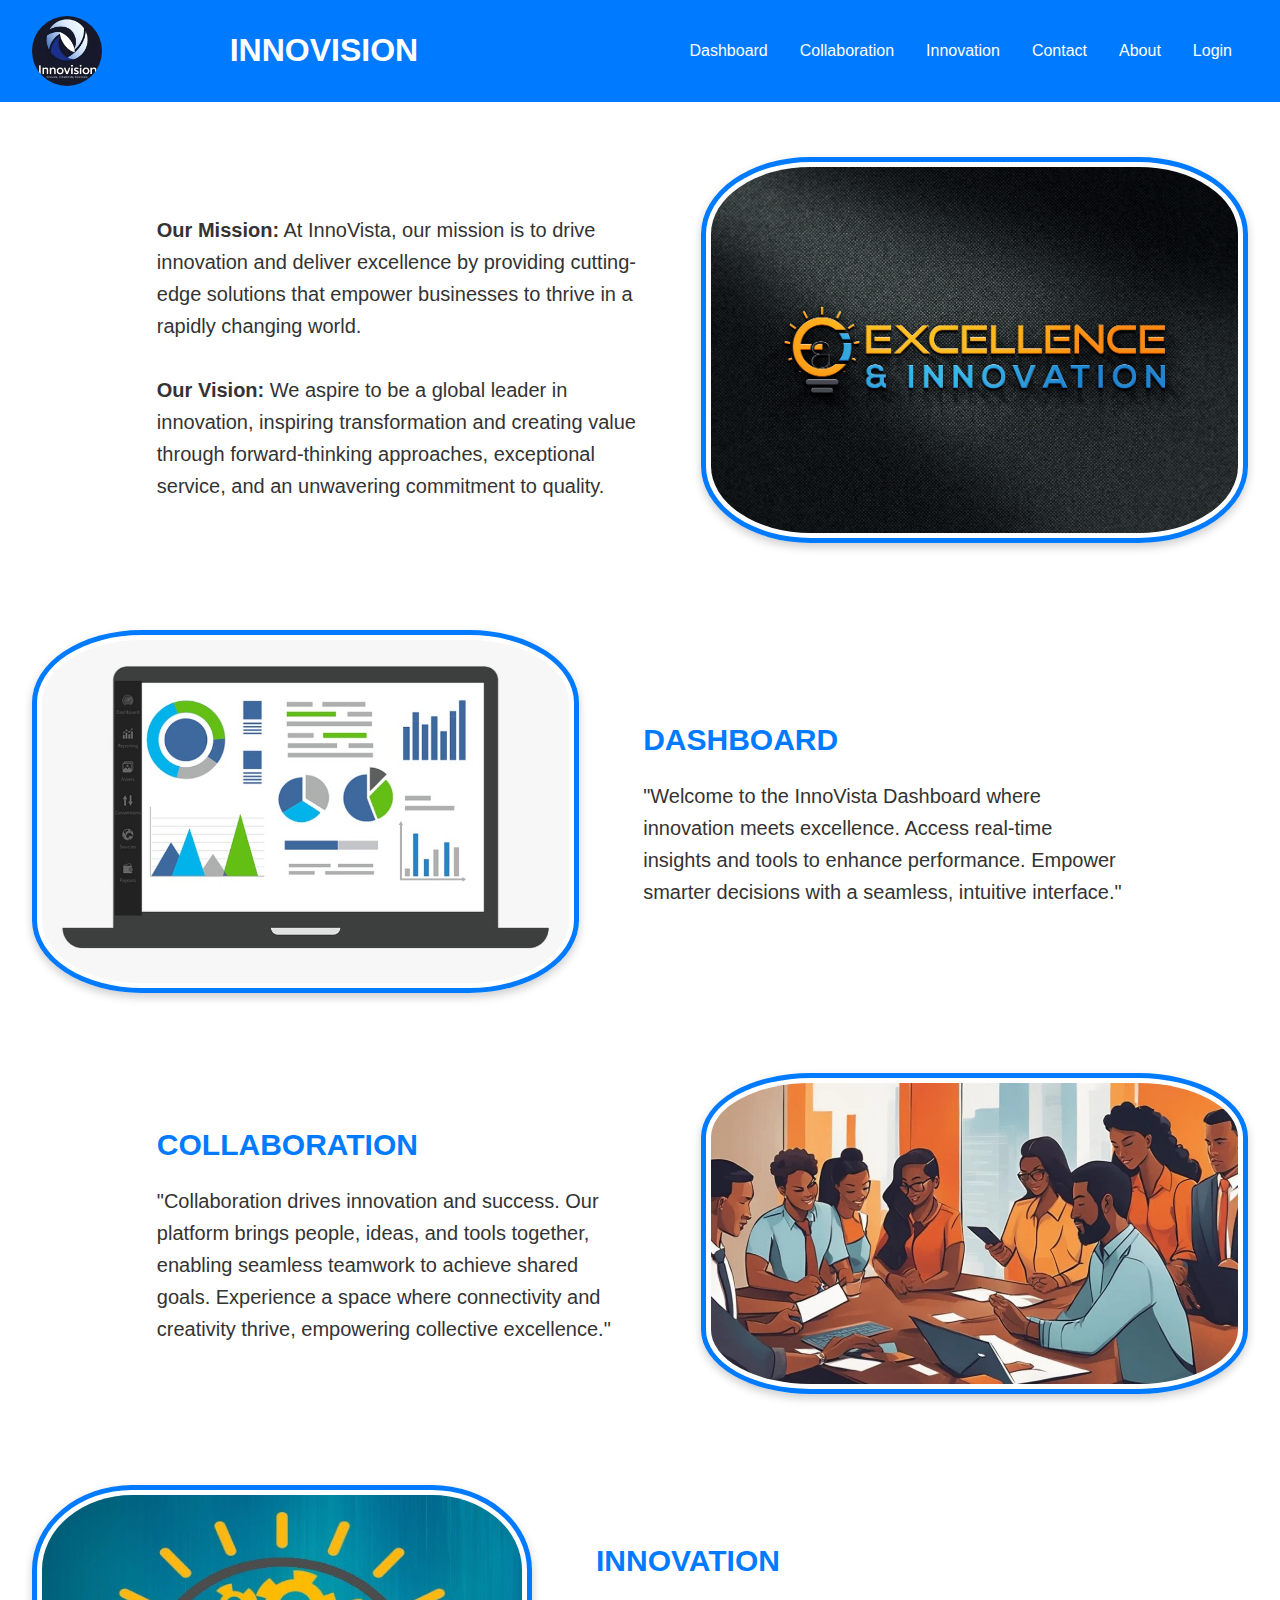
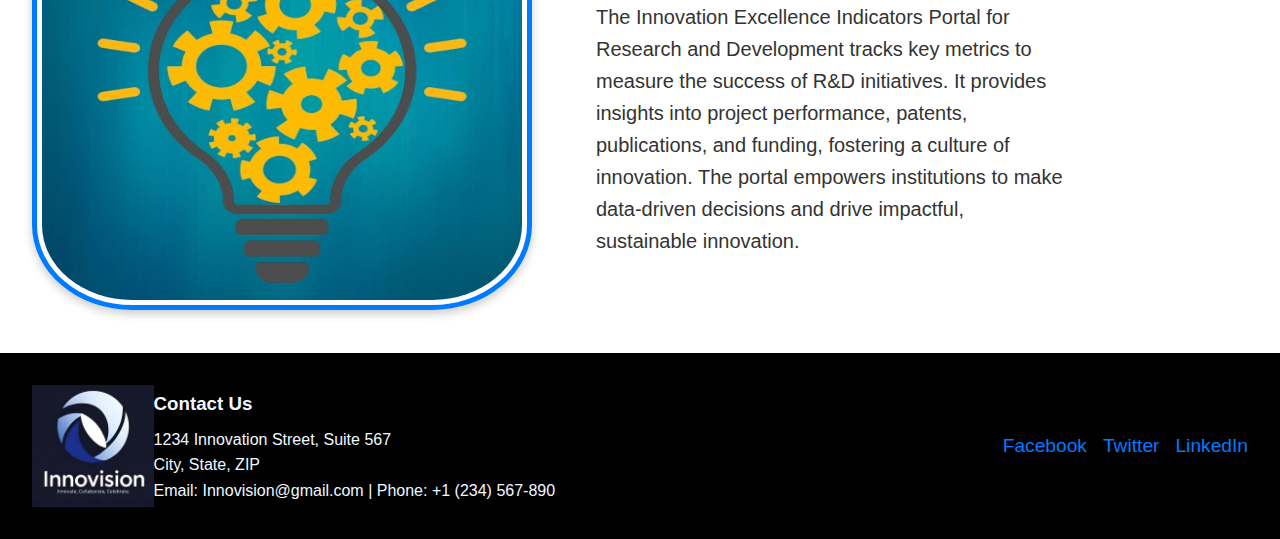
==== index.html @ 18f73cf0 "added dashboard" ====
<!DOCTYPE html>
<html lang="en">
<head>
    <meta charset="UTF-8">
    <meta name="viewport" content="width=device-width, initial-scale=1.0">
    <title>Innovation Excellence Indicators Portal</title>
    <link rel="stylesheet" href="index.css">
</head>
<body>
    <!-- Navbar -->
    <nav class="navbar">
        <img src="logo.jpg" alt="Company Logo">
        <h1>INNOVISION</h1><br>
        <ul>
            <li><a href="dashboard.html">Dashboard</a></li>
            <li><a href="#">Collaboration</a></li>
            <li><a href="#">Innovation</a></li>
            <li><a href="#">Contact</a></li>
            <li><a href="#">About</a></li>
            <li><a href="#">Login</a></li>
        </ul>
    </nav>

    <!-- Sections -->
    <section class="section">
        <img src="excellence and innovation.jpg" alt="Section Image">
        <div class="content">
            <h2></h2>
            <p><b>Our Mission:</b>
                At InnoVista, our mission is to drive innovation and deliver excellence by providing cutting-edge solutions that empower businesses to thrive in a rapidly changing world.
                <br>
                <br>

                <b>Our Vision:</b>
                We aspire to be a global leader in innovation, inspiring transformation and creating value through forward-thinking approaches, exceptional service, and an unwavering commitment to quality.</p>
        </div>
    </section>

    <section class="section">
        <img src="dashboard.jpg" alt="Section Image">
        <div class="content">
            <h2>DASHBOARD </h2>
            <p>"Welcome to the InnoVista Dashboard  where innovation meets excellence. Access real-time insights and tools to enhance performance. Empower smarter decisions with a seamless, intuitive interface."</p>
        </div>
    </section>

    <section class="section">
        <img src="collaboration.jpeg" alt="Section Image">
        <div class="content">
            <h2>COLLABORATION</h2>
            <p>"Collaboration drives innovation and success. Our platform brings people, ideas, and tools together, enabling seamless teamwork to achieve shared goals. Experience a space where connectivity and creativity thrive, empowering collective excellence."</p>
        </div>
    </section>
    <section class="section">
        <img src="innovation.jpg" alt="Section Image" id="sec_innovation">
        <div class="content">
            <h2>INNOVATION</h2>
            <p>The Innovation Excellence Indicators Portal for Research and Development tracks key metrics to measure the success of R&D initiatives. It provides insights into project performance, patents, publications, and funding, fostering a culture of innovation. The portal empowers institutions to make data-driven decisions and drive impactful, sustainable innovation.</p>
        </div>
    </section>

    <!-- Footer -->
    <footer class="footer">
        <img src="logo.jpg" id="logo" >
        <div class="address">
            <h3><b>Contact Us</b></h3>
            <p>1234 Innovation Street, Suite 567<br>City, State, ZIP</p>
            <p>Email: Innovision@gmail.com | Phone: +1 (234) 567-890</p>
        </div>
        <div class="social">
            <a href="#">Facebook</a>
            <a href="#">Twitter</a>
            <a href="#">LinkedIn</a>
        </div>
    </footer>
</body>
</html>
---- index.css ----
/* General Reset */
* {
    margin: 0;
    padding: 0;
    box-sizing: border-box;
}
#logo{
    height: 15%;
    width:10%;
}

body {
    font-family: Arial, sans-serif;
    line-height: 1.6;
    color: #333;
}

/* Navbar */
.navbar {
    display: flex;
    justify-content: space-between;
    align-items: center;
    padding: 1rem 2rem;
    background-color: #007bff;
    color: white;
}

.navbar img {
    height: 70px;
    border-radius: 50px;

}

.navbar ul {
    list-style: none;
    display: flex;
}

.navbar ul li {
    margin: 0 1rem;
}

.navbar ul li a {
    color: white;
    text-decoration: none;
    font-size: 1rem;
}

.navbar ul li a:hover {
    text-decoration: underline;
}
/* Section Styling */
.section {
    display: flex;
    align-items: center;
    padding: 2rem;
}

.section img {
    width: 45%;
    height:20%;
    border-radius: 20%;
    border: 5px solid #007bff; 
    padding: 5px; 
    box-shadow: 0 4px 10px rgba(0, 0, 0, 0.2); 

}
#sec_innovation{
    height: 425px;
    width: 500px;

}

.section .content {
    width: 50%;
    padding: 4rem;
    letter-spacing: normal;
    font-size: 20px;
    font-family:sans-serif;
}

.section:nth-child(even) {
    flex-direction: row-reverse;
}

.section h2 {
    color: #007bff;
    margin-bottom: 1rem;
}

/* Footer Styling */
.footer {
    background-color:black;
    padding: 2rem;
    display: flex;
    align-items: center;
    justify-content: space-between;
    color: aliceblue;
}

.footer img {
    height: 60px;
}

.footer .address {
    width: 70%;
}

.footer .address h3 {
    margin-bottom: 0.5rem;
}

.footer .social {
    display: flex;
    gap: 1rem;
}

.footer .social a {
    text-decoration: none;
    color: #007bff;
    font-size: 1.2rem;
}

@media (max-width: 768px) {
    .section {
        flex-direction: column;
    }

    .section img, .section .content {
        width: 100%;
    }

    .footer {
        flex-direction: column;
        text-align: center;
    }

    .footer .address {
        width: 100%;
        margin-bottom: 1rem;
    }
}
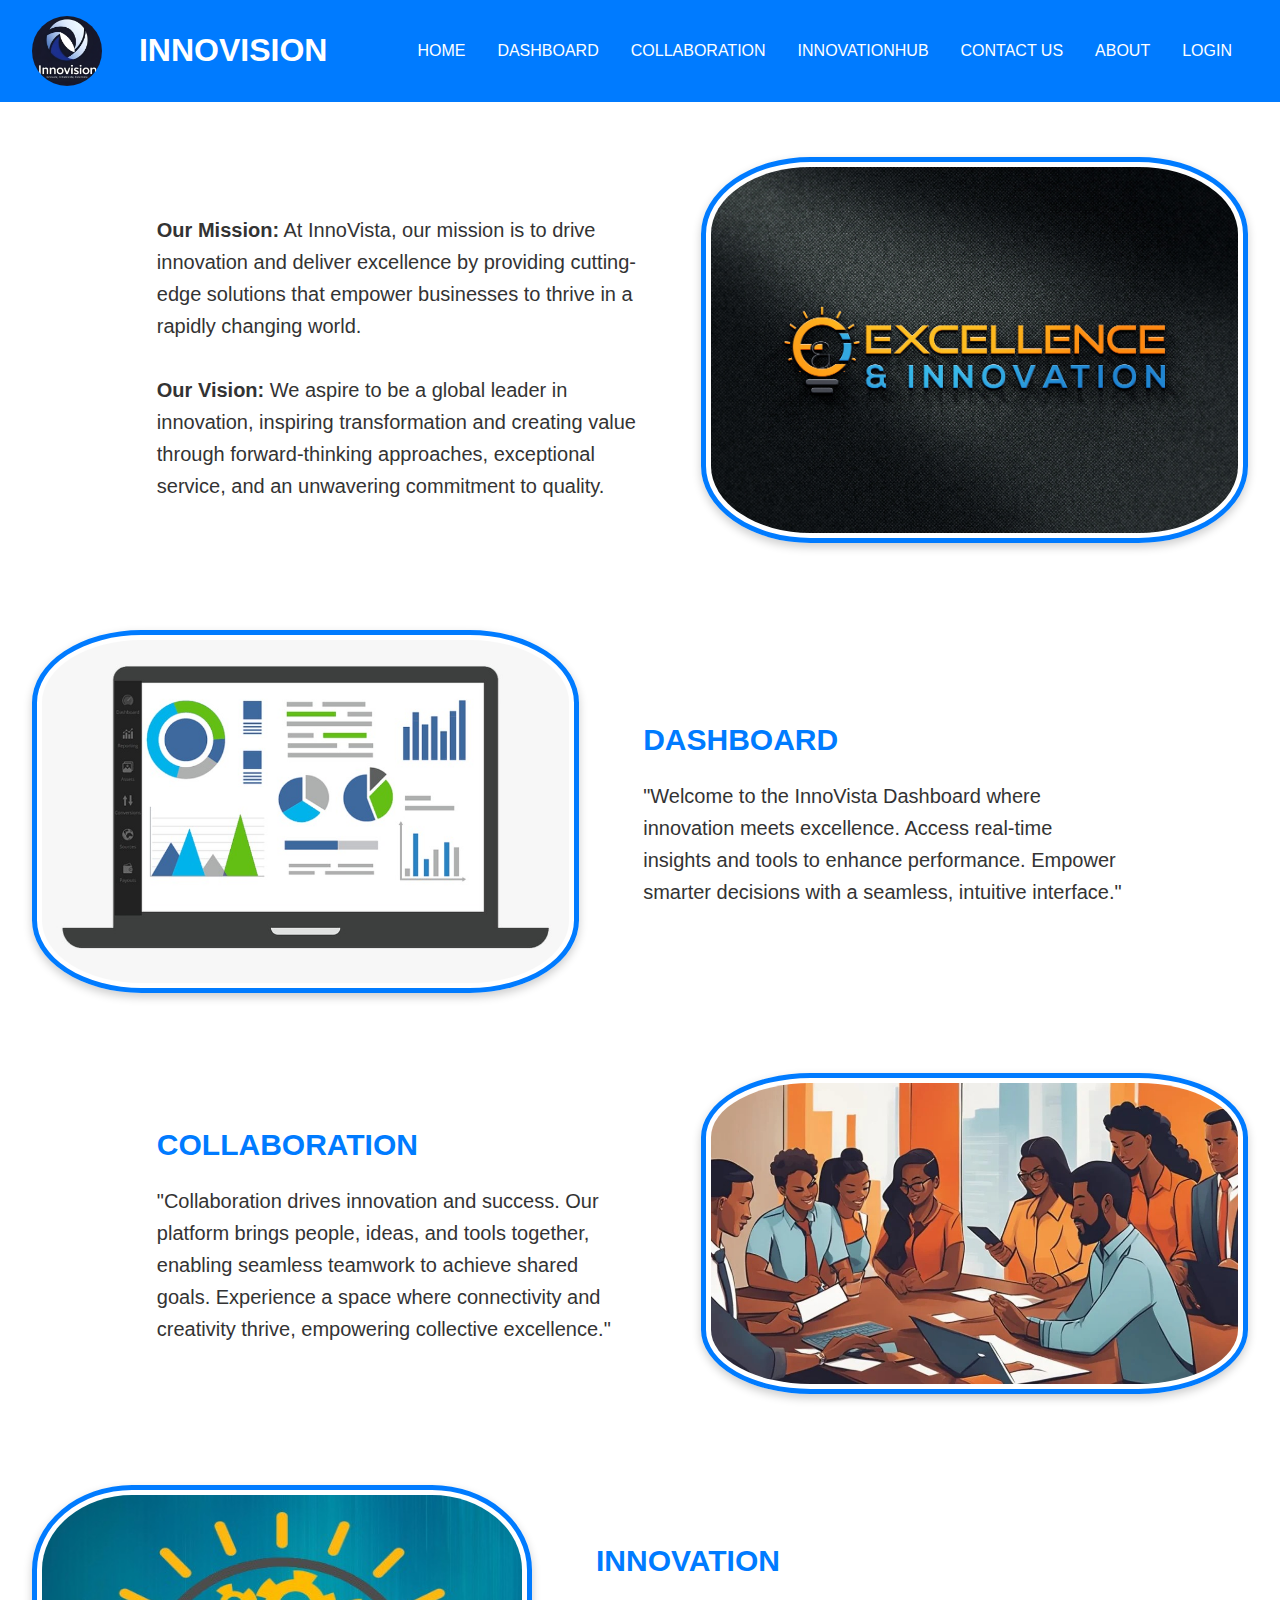
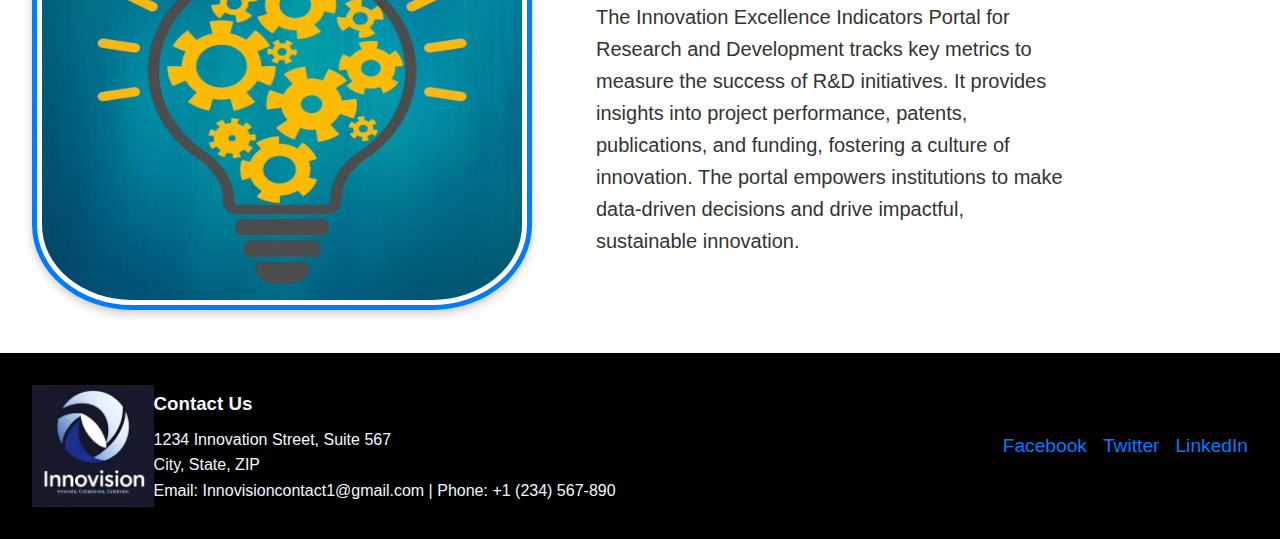
==== commit 3af93244: "commited new files" ====
--- a/index.html
+++ b/index.html
@@ -12,12 +12,13 @@
         <img src="logo.jpg" alt="Company Logo">
         <h1>INNOVISION</h1><br>
         <ul>
-            <li><a href="dashboard.html">Dashboard</a></li>
-            <li><a href="#">Collaboration</a></li>
-            <li><a href="#">Innovation</a></li>
-            <li><a href="#">Contact</a></li>
-            <li><a href="#">About</a></li>
-            <li><a href="#">Login</a></li>
+            <li><a href="">HOME</a></li>
+            <li><a href="dashboard.html">DASHBOARD</a></li>
+            <li><a href="collaboration.html">COLLABORATION</a></li>
+            <li><a href="#">INNOVATIONHUB</a></li>
+            <li><a href="contact.html">CONTACT US</a></li>
+            <li><a href="#">ABOUT</a></li>
+            <li><a href="#">LOGIN</a></li>
         </ul>
     </nav>
 
@@ -65,12 +66,12 @@
         <div class="address">
             <h3><b>Contact Us</b></h3>
             <p>1234 Innovation Street, Suite 567<br>City, State, ZIP</p>
-            <p>Email: Innovision@gmail.com | Phone: +1 (234) 567-890</p>
+            <p>Email: Innovisioncontact1@gmail.com | Phone: +1 (234) 567-890</p>
         </div>
         <div class="social">
-            <a href="#">Facebook</a>
-            <a href="#">Twitter</a>
-            <a href="#">LinkedIn</a>
+            <a href="https://www.facebook.com/login.php/">Facebook</a>
+            <a href="https://x.com/i/flow/login?input_flow_data=%7B%22requested_variant%22%3A%22eyJsYW5nIjoiZW4ifQ%3D%3D%22%7D">Twitter</a>
+            <a href="https://www.linkedin.com/">LinkedIn</a>
         </div>
     </footer>
 </body>
--- a/index.css
+++ b/index.css
@@ -24,6 +24,7 @@
     padding: 1rem 2rem;
     background-color: #007bff;
     color: white;
+    width: 100%;
 }
 
 .navbar img {
@@ -35,20 +36,25 @@
 .navbar ul {
     list-style: none;
     display: flex;
+    
 }
 
 .navbar ul li {
     margin: 0 1rem;
+    
 }
 
 .navbar ul li a {
     color: white;
     text-decoration: none;
     font-size: 1rem;
+    transition: all 0.3s ease;
 }
 
 .navbar ul li a:hover {
-    text-decoration: underline;
+    text-decoration:none;
+    color: #ffb600;
+    
 }
 /* Section Styling */
 .section {
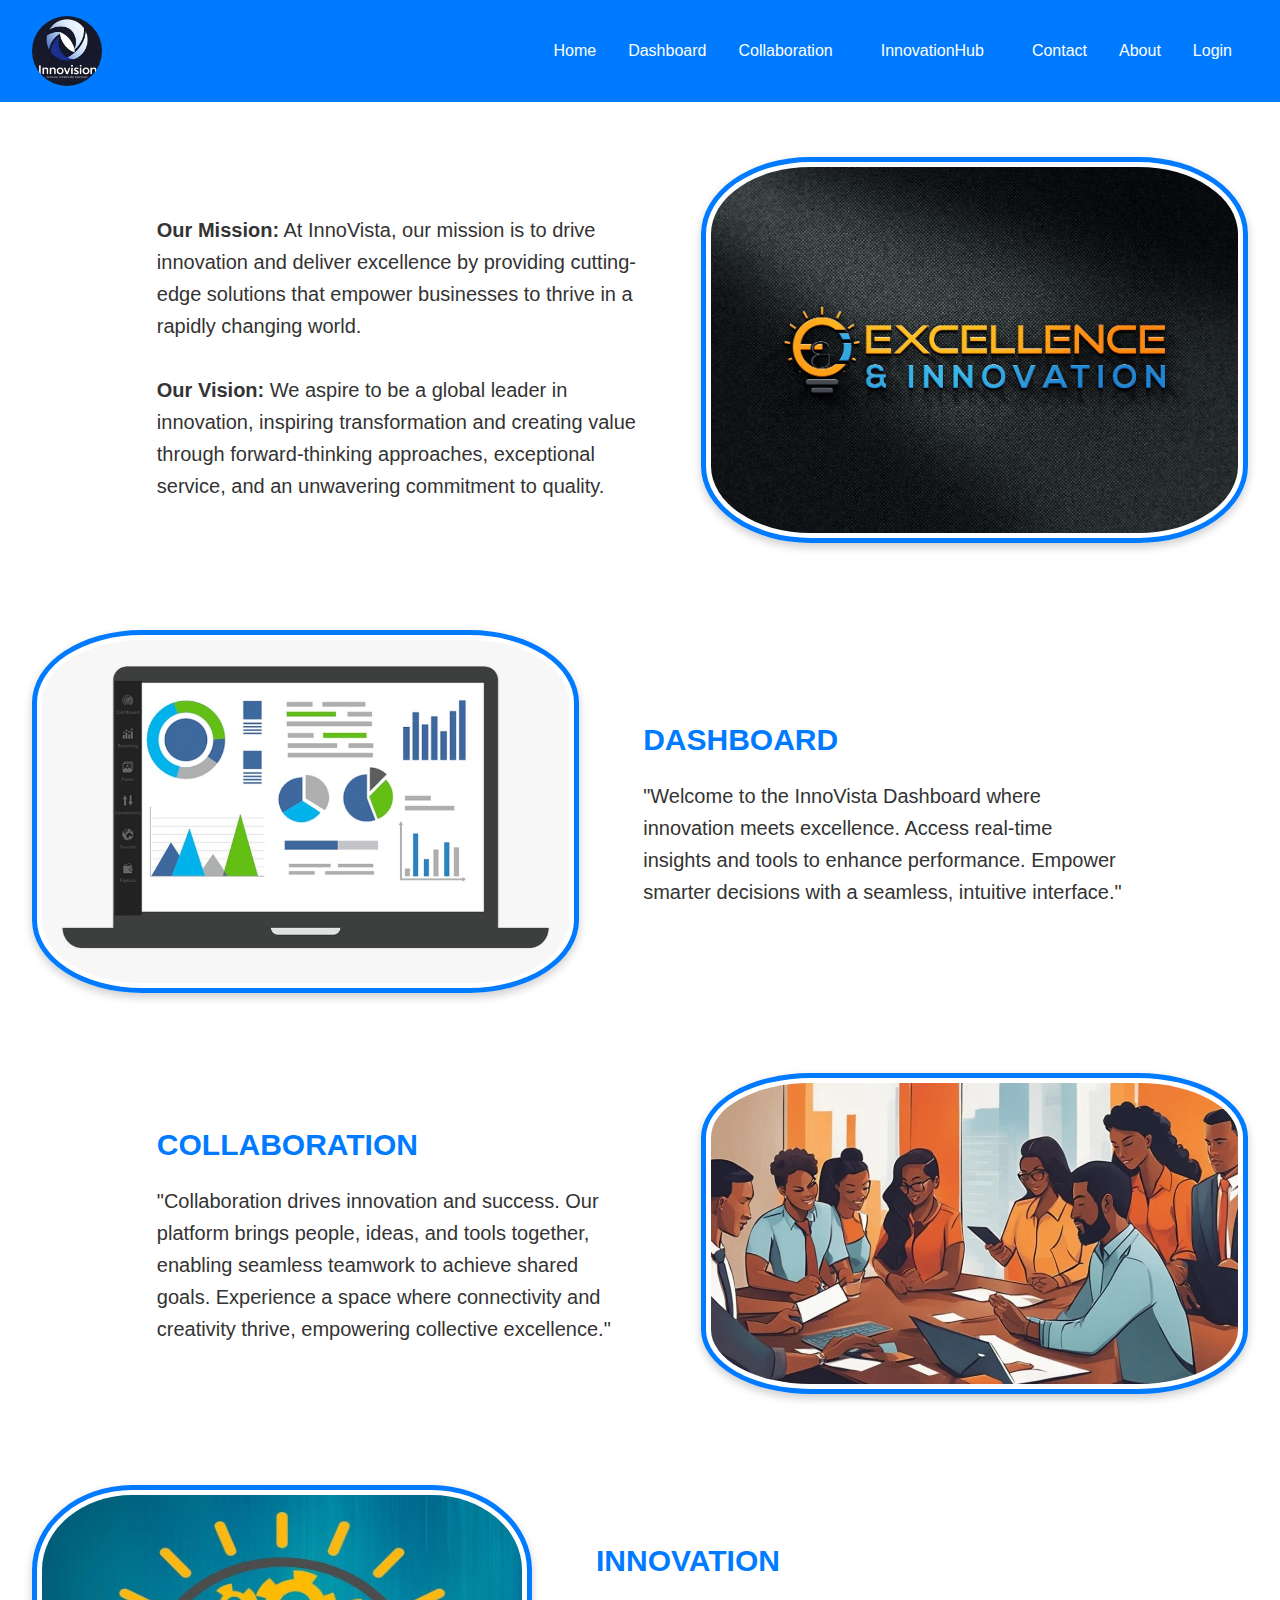
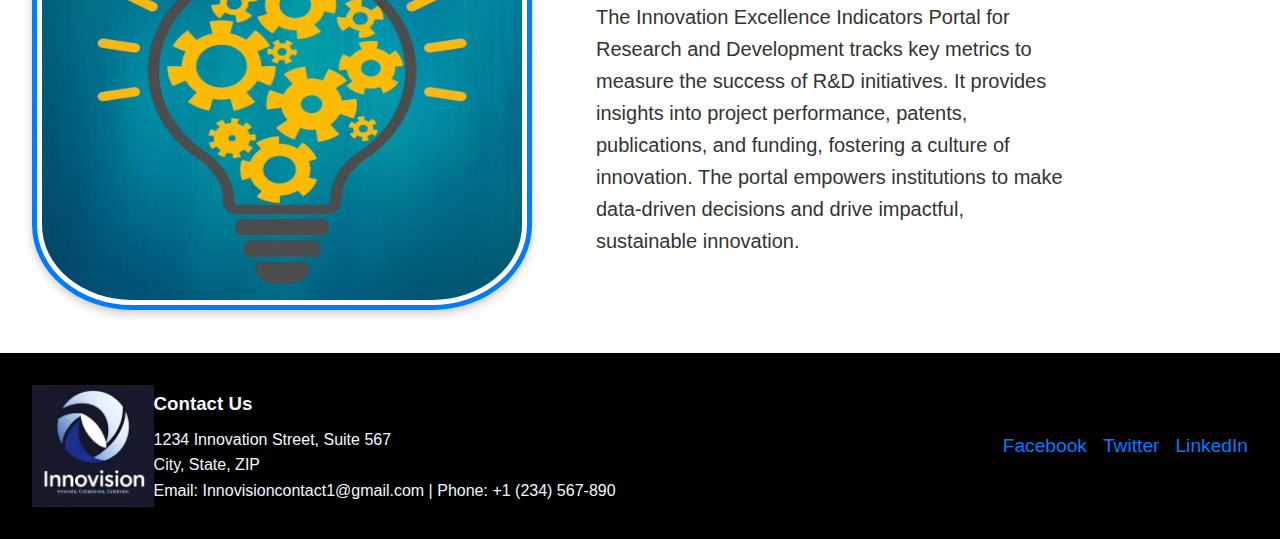
==== commit 7ae473c8: "commited files" ====
--- a/index.html
+++ b/index.html
@@ -10,15 +10,22 @@
     <!-- Navbar -->
     <nav class="navbar">
         <img src="logo.jpg" alt="Company Logo">
-        <h1>INNOVISION</h1><br>
         <ul>
-            <li><a href="">HOME</a></li>
-            <li><a href="dashboard.html">DASHBOARD</a></li>
-            <li><a href="collaboration.html">COLLABORATION</a></li>
-            <li><a href="#">INNOVATIONHUB</a></li>
-            <li><a href="contact.html">CONTACT US</a></li>
-            <li><a href="#">ABOUT</a></li>
-            <li><a href="#">LOGIN</a></li>
+            <li><a href="#">Home</a></li>
+            <li><a href="dashboard.html">Dashboard</a></li>
+            <li><a href="collaboration.html">Collaboration</a></li>
+            <li class="dropdown">
+                <a href="innovationhub.html" class="dropbtn">InnovationHub</a>
+                <div class="dropdown-content">
+                    <a href="#">Projects</a>
+                    <a href="#">Patents</a>
+                    <a href="#">Publications</a>
+                    <a href="#">Grants</a>
+                    
+                </div>
+            <li><a href="contact.html">Contact</a></li>
+            <li><a href="#">About</a></li>
+            <li><a href="login.html">Login</a></li>
         </ul>
     </nav>
 
--- a/index.css
+++ b/index.css
@@ -38,7 +38,91 @@
     display: flex;
     
 }
-
+/* Navbar */
+  .navbar {
+    display: flex;
+    justify-content: space-between;
+    align-items: center;
+    padding: 1rem 2rem;
+    background-color: #007bff;
+    color: white;
+    width: 100%;
+    /* min-height:100%; */
+}
+
+.navbar img {
+    height: 70px;
+    border-radius:50px ;
+}
+
+.navbar ul {
+    list-style: none;
+    display: flex;
+}
+
+.navbar ul li {
+    margin: 0 1rem;
+}
+
+.navbar ul li a {
+    color: white;
+    text-decoration: none;
+    font-size: 1rem;
+}
+
+.navbar ul li a:hover {
+    text-decoration: underline;
+}
+
+
+/* Style the dropdown container */
+.navbar .dropdown {
+    position: relative;
+    display: inline-block;
+}
+
+/* Style the dropdown button */
+.navbar .dropbtn {
+    background-color: transparent;
+    color: #fff;
+    padding: 14px 16px;
+    font-size: 16px;
+    border: none;
+    cursor: pointer;
+}
+
+/* Dropdown content (hidden by default) */
+.navbar .dropdown-content {
+    display: none;
+    position: absolute;
+    background-color: #333;
+    min-width: 160px;
+    z-index: 1;
+}
+
+/* Links inside the dropdown */
+.navbar .dropdown-content a {
+    color: white;
+    padding: 12px 16px;
+    text-decoration: none;
+    display: block;
+}
+
+/* Change color of dropdown links on hover */
+.navbar .dropdown-content a:hover {
+    background-color: #ddd;
+    color: black;
+}
+
+/* Show the dropdown menu when the user hovers over the dropdown button */
+.navbar .dropdown:hover .dropdown-content {
+    display: block;
+}
+
+.navbar .dropdown:hover .dropbtn {
+    background-color: #ddd;
+    color: black;
+}
 .navbar ul li {
     margin: 0 1rem;
     
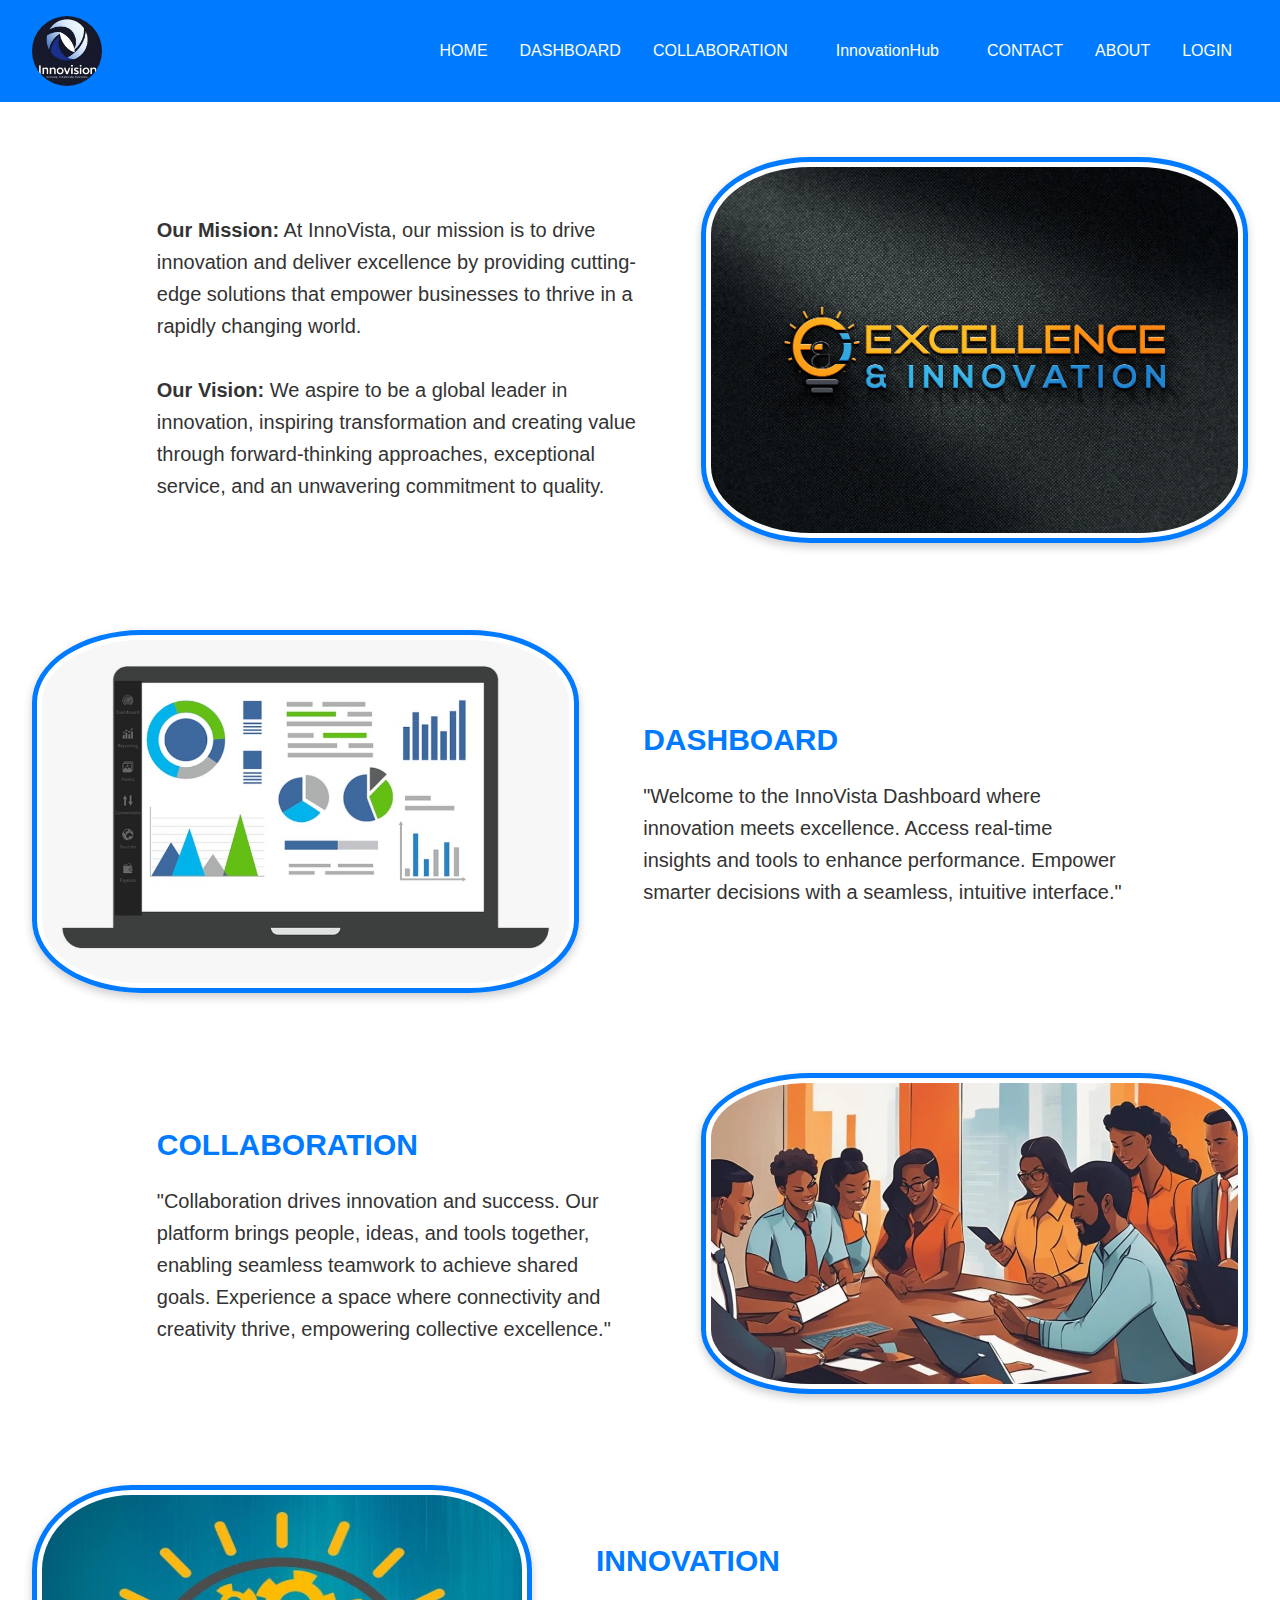
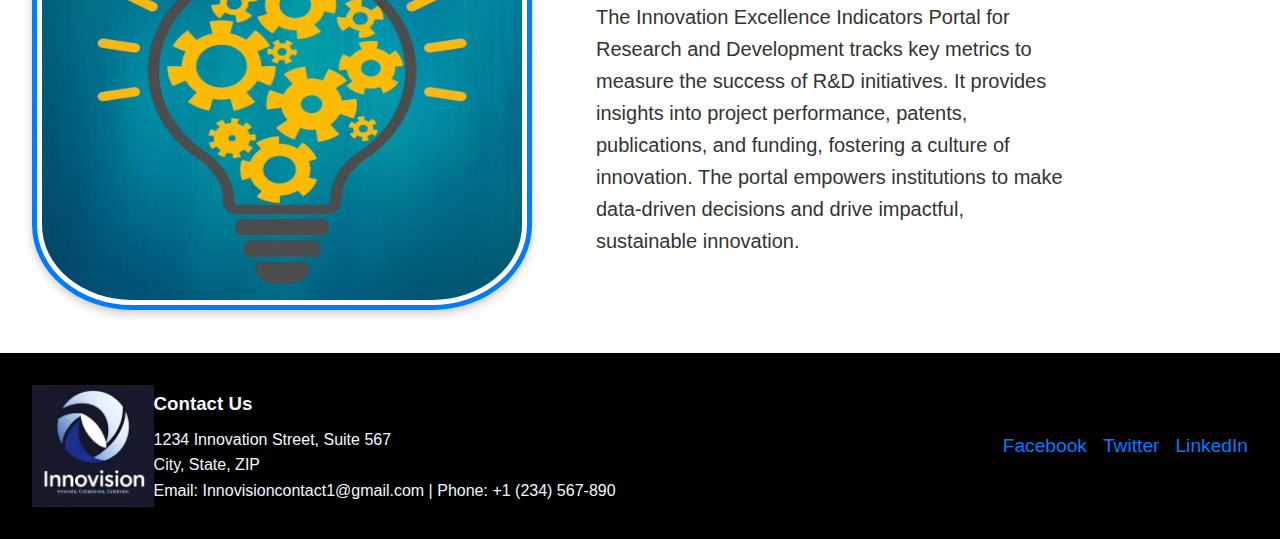
==== commit d756ac3e: "commited other files" ====
--- a/index.html
+++ b/index.html
@@ -11,21 +11,21 @@
     <nav class="navbar">
         <img src="logo.jpg" alt="Company Logo">
         <ul>
-            <li><a href="#">Home</a></li>
-            <li><a href="dashboard.html">Dashboard</a></li>
-            <li><a href="collaboration.html">Collaboration</a></li>
+            <li><a href="#">HOME</a></li>
+            <li><a href="dashboard.html">DASHBOARD</a></li>
+            <li><a href="collaboration.html">COLLABORATION</a></li>
             <li class="dropdown">
                 <a href="innovationhub.html" class="dropbtn">InnovationHub</a>
                 <div class="dropdown-content">
-                    <a href="#">Projects</a>
-                    <a href="#">Patents</a>
-                    <a href="#">Publications</a>
-                    <a href="#">Grants</a>
+                    <a href="innovationhub.html">Projects</a>
+                    <a href="innovationhub.html">Patents</a>
+                    <a href="innovationhub.html">Publications</a>
+                    <a href="innovationhub.html">Grants</a>
                     
                 </div>
-            <li><a href="contact.html">Contact</a></li>
-            <li><a href="#">About</a></li>
-            <li><a href="login.html">Login</a></li>
+            <li><a href="contact.html">CONTACT</a></li>
+            <li><a href="#">ABOUT</a></li>
+            <li><a href="login.html">LOGIN</a></li>
         </ul>
     </nav>
 
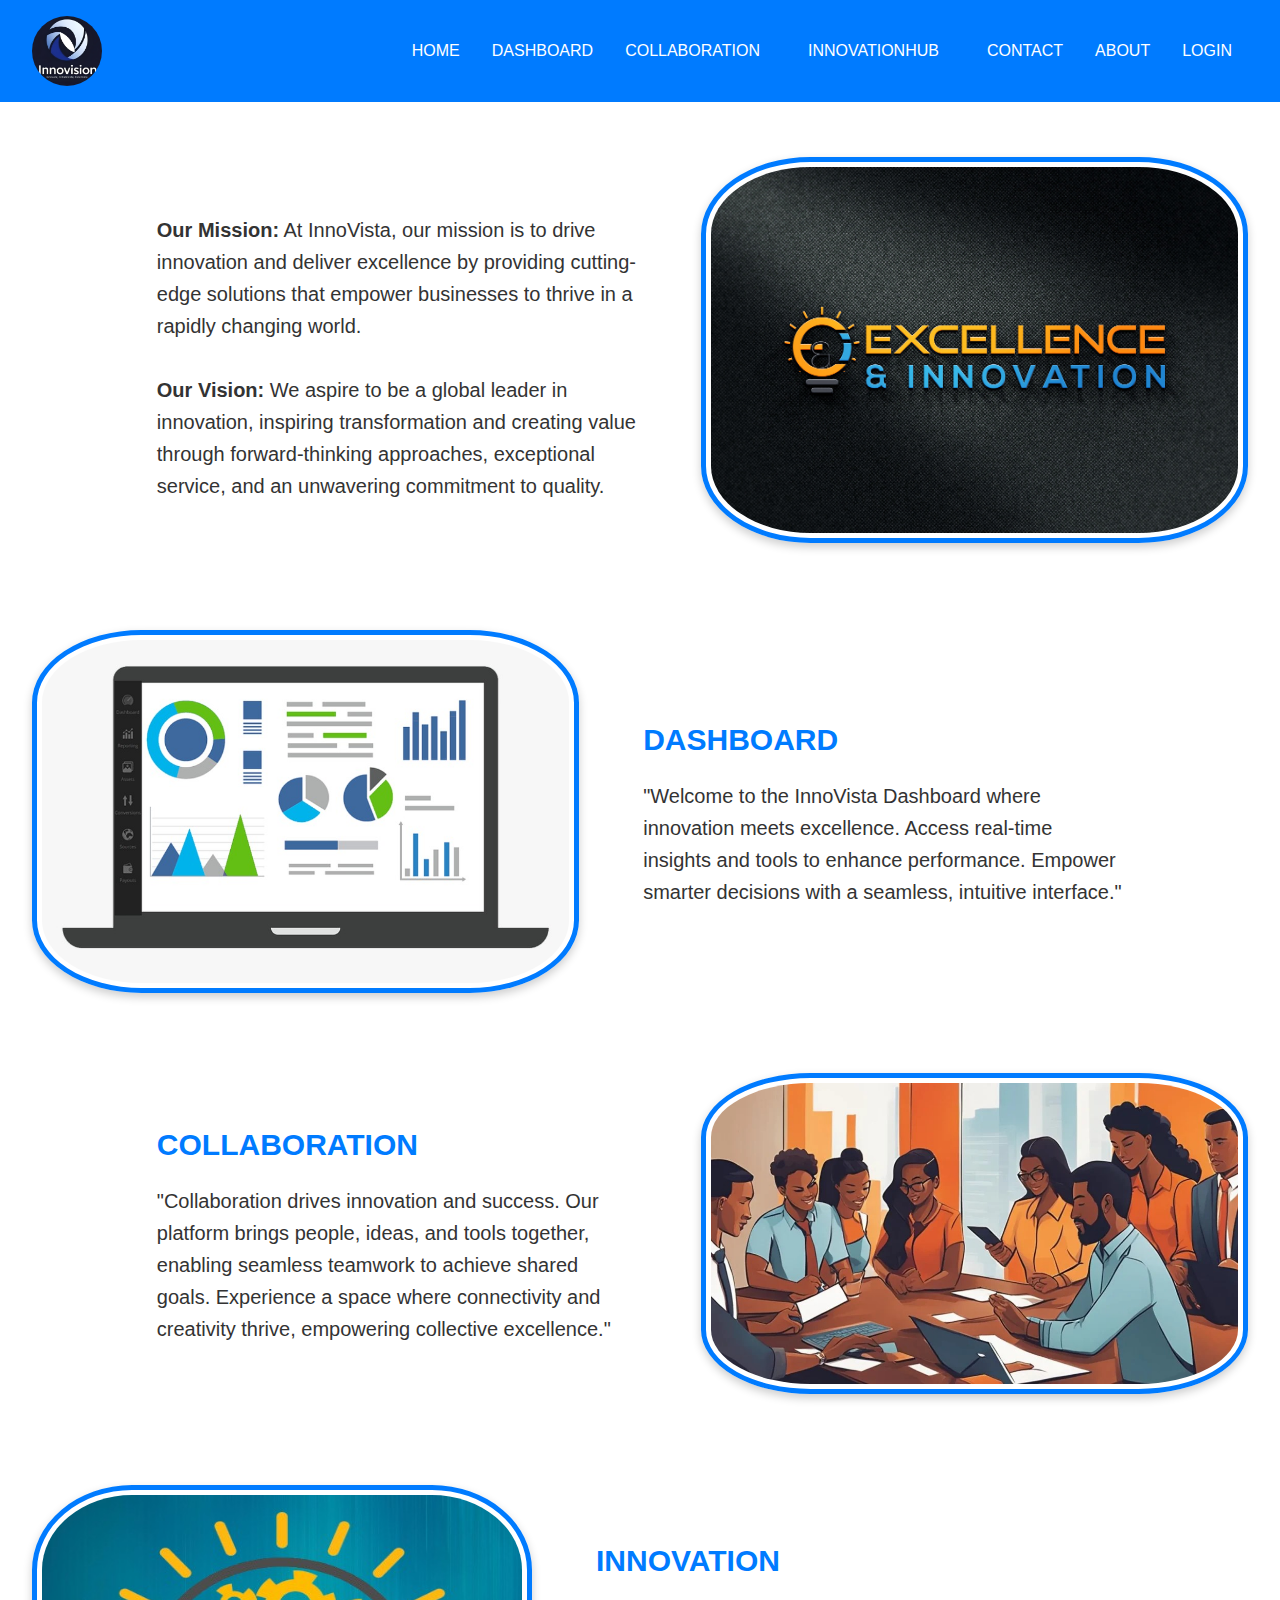
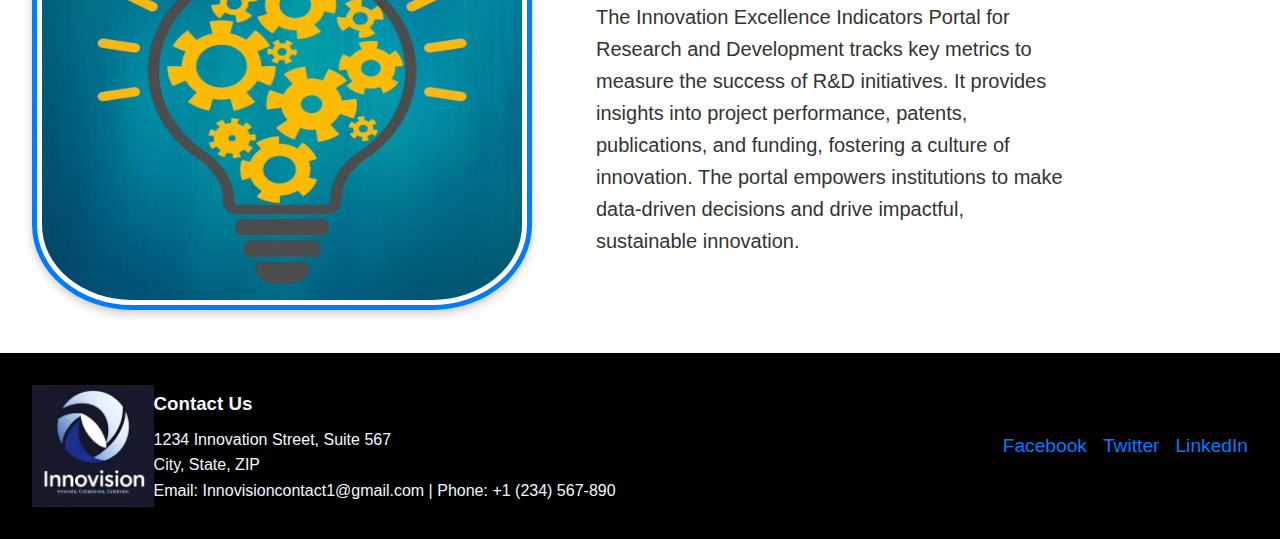
==== commit cc0c4564: "commited other files" ====
--- a/index.html
+++ b/index.html
@@ -15,7 +15,7 @@
             <li><a href="dashboard.html">DASHBOARD</a></li>
             <li><a href="collaboration.html">COLLABORATION</a></li>
             <li class="dropdown">
-                <a href="innovationhub.html" class="dropbtn">InnovationHub</a>
+                <a href="innovationhub.html" class="dropbtn">INNOVATIONHUB</a>
                 <div class="dropdown-content">
                     <a href="innovationhub.html">Projects</a>
                     <a href="innovationhub.html">Patents</a>
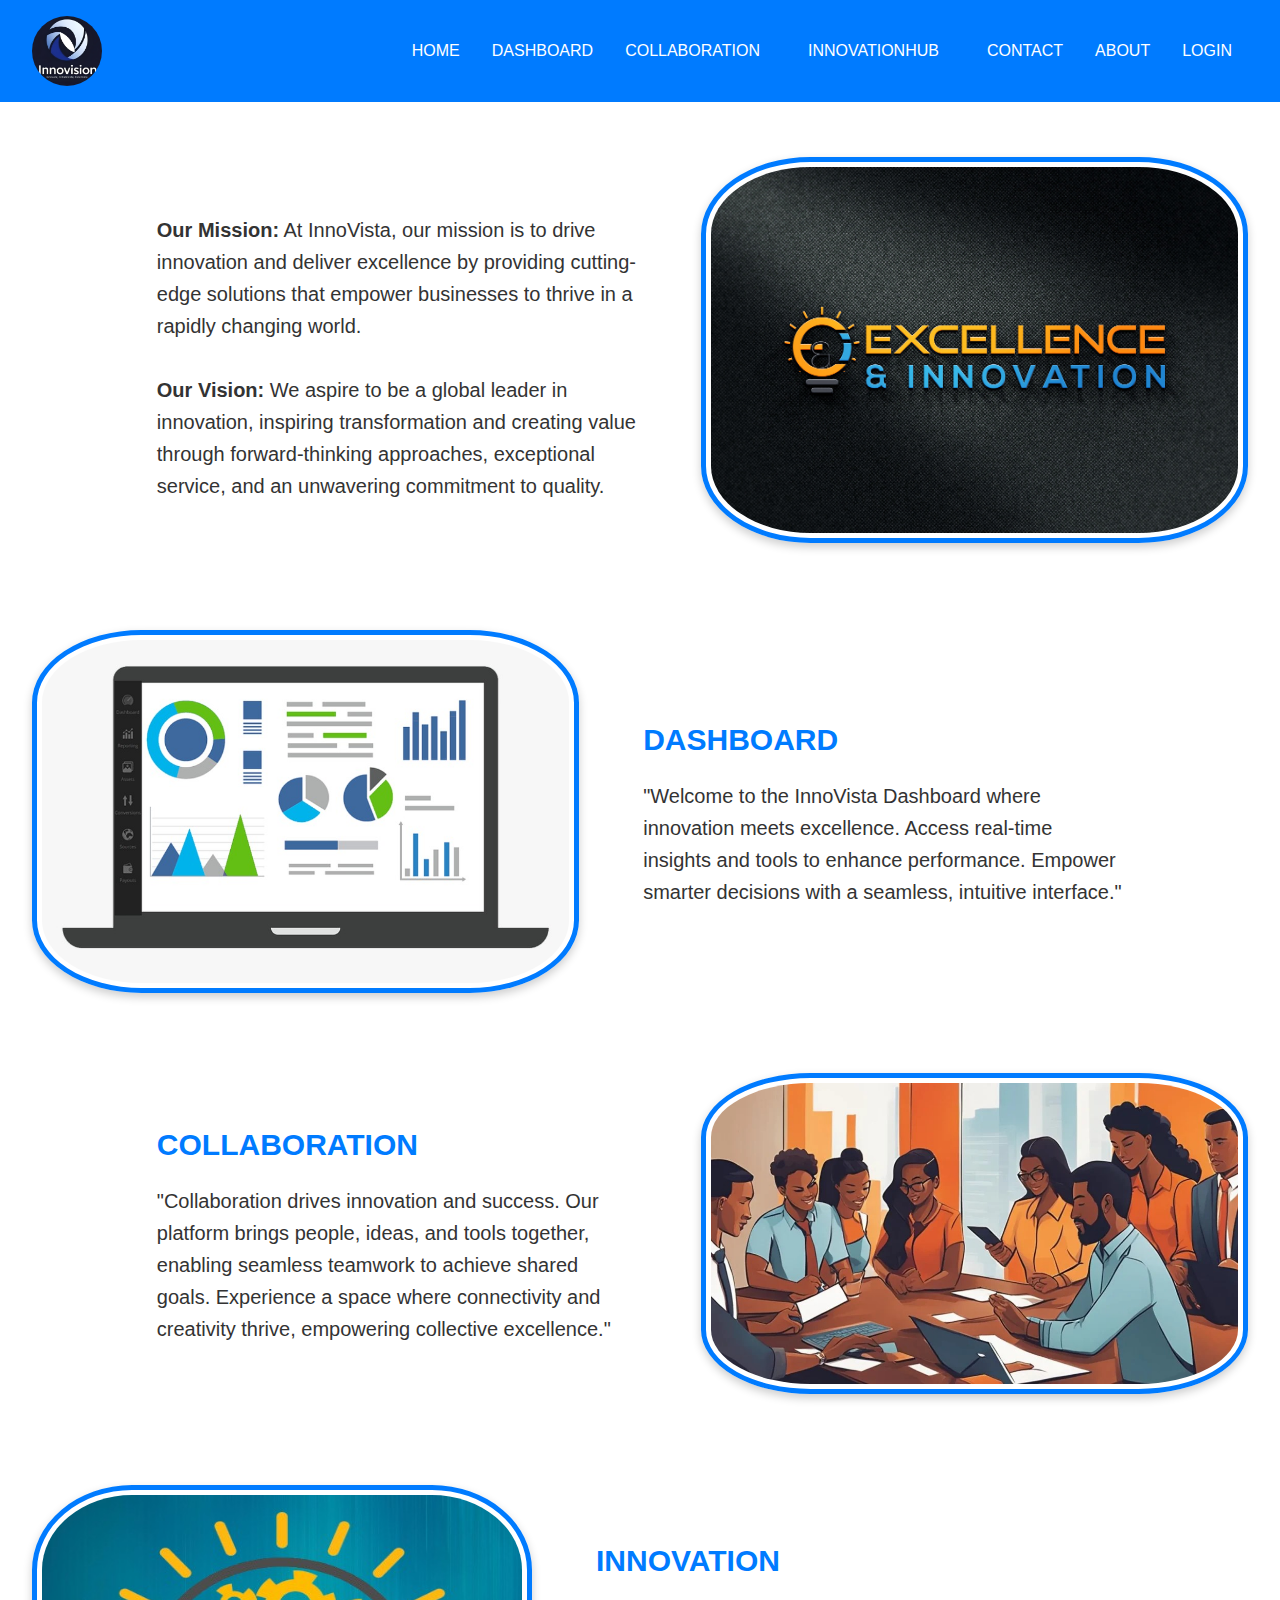
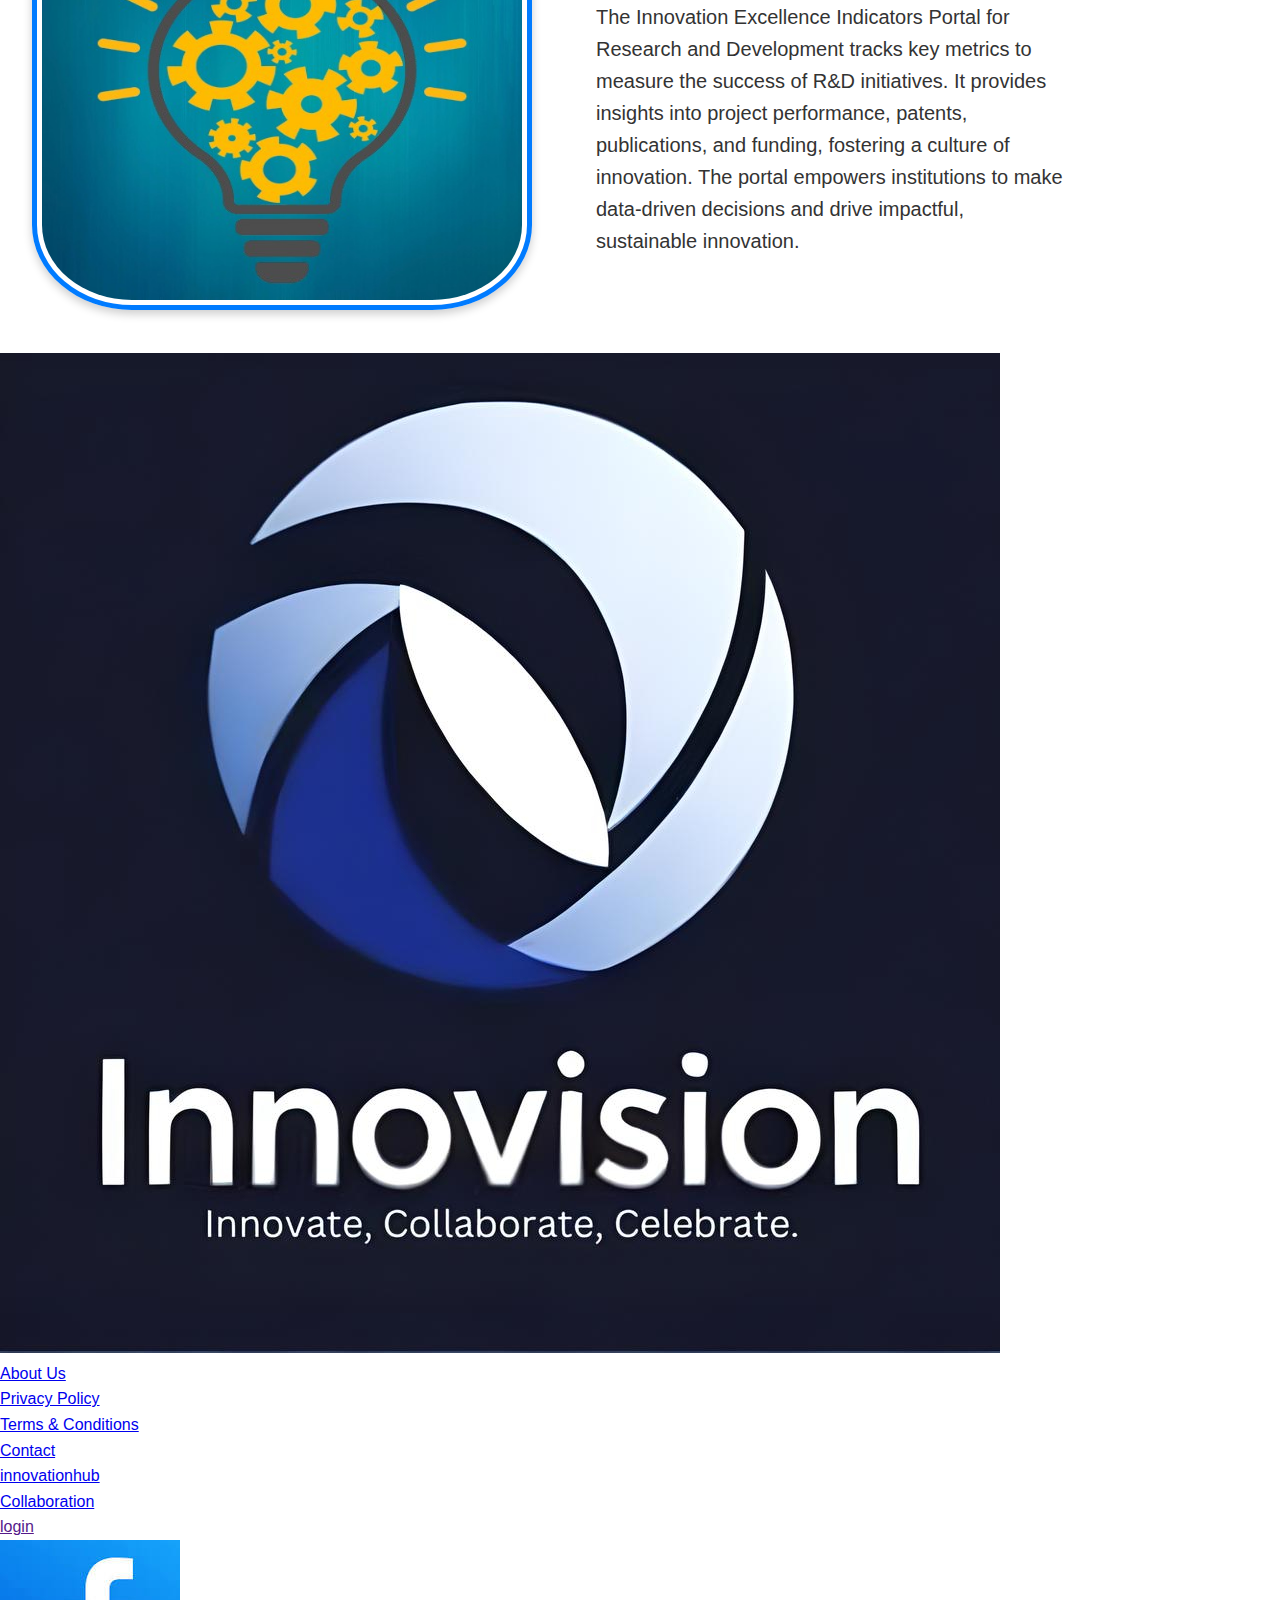
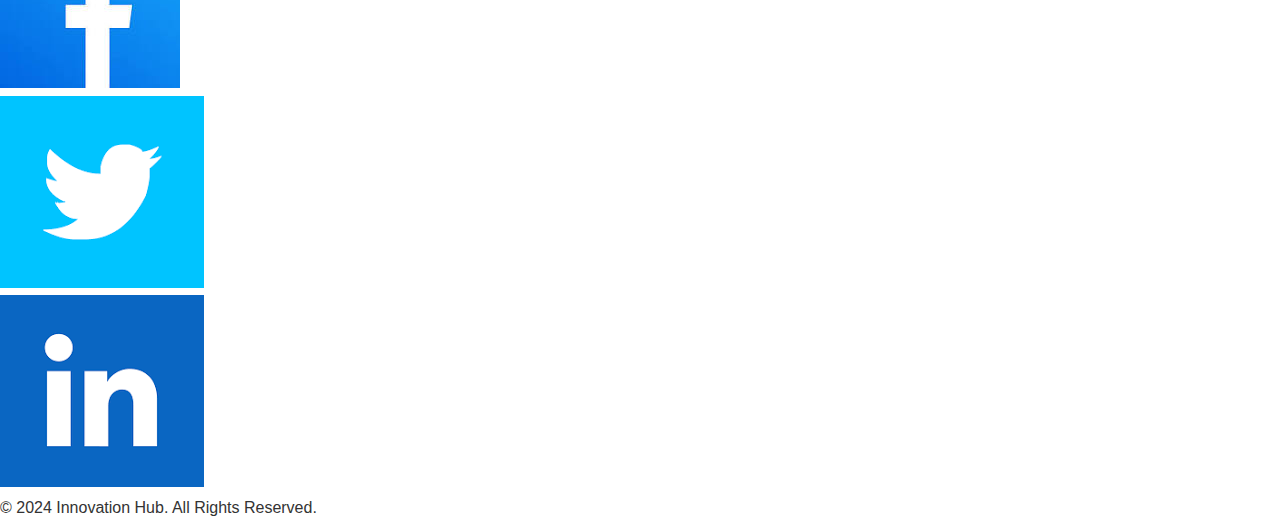
==== commit 68c978a5: "commited other files" ====
--- a/index.html
+++ b/index.html
@@ -24,7 +24,7 @@
                     
                 </div>
             <li><a href="contact.html">CONTACT</a></li>
-            <li><a href="#">ABOUT</a></li>
+            <li><a href="about.html">ABOUT</a></li>
             <li><a href="login.html">LOGIN</a></li>
         </ul>
     </nav>
@@ -68,18 +68,33 @@
     </section>
 
     <!-- Footer -->
-    <footer class="footer">
-        <img src="logo.jpg" id="logo" >
-        <div class="address">
-            <h3><b>Contact Us</b></h3>
-            <p>1234 Innovation Street, Suite 567<br>City, State, ZIP</p>
-            <p>Email: Innovisioncontact1@gmail.com | Phone: +1 (234) 567-890</p>
+    <footer>
+        <div class="footer-content">
+          <div class="footer-logo">
+            <img src="logo.jpg" alt="Company Logo">
+          </div>
+          <div class="footer-links">
+            <ul>
+              <li><a href="#">About Us</a></li>
+              <li><a href="#">Privacy Policy</a></li>
+              <li><a href="#">Terms & Conditions</a></li>
+              <li><a href="contact.html">Contact</a></li>
+              <li><a href="#">innovationhub</a></li>
+              <li><a href="#">Collaboration</a></li>
+              <li><a href="">login</a></li>
+            </ul>
+          </div>
+          <div class="footer-social">
+            <ul>
+              <li><a href="#" target="_blank"><img src="[data-uri]" alt="Facebook"></a></li>
+              <li><a href="#" target="_blank"><img src="[data-uri]" alt="Twitter"></a></li>
+              <li><a href="#" target="_blank"><img src="[data-uri]" alt="LinkedIn"></a></li>
+            </ul>
+          </div>
         </div>
-        <div class="social">
-            <a href="https://www.facebook.com/login.php/">Facebook</a>
-            <a href="https://x.com/i/flow/login?input_flow_data=%7B%22requested_variant%22%3A%22eyJsYW5nIjoiZW4ifQ%3D%3D%22%7D">Twitter</a>
-            <a href="https://www.linkedin.com/">LinkedIn</a>
+        <div class="footer-bottom">
+          <p>&copy; 2024 Innovation Hub. All Rights Reserved.</p>
         </div>
-    </footer>
+      </footer>
 </body>
 </html>
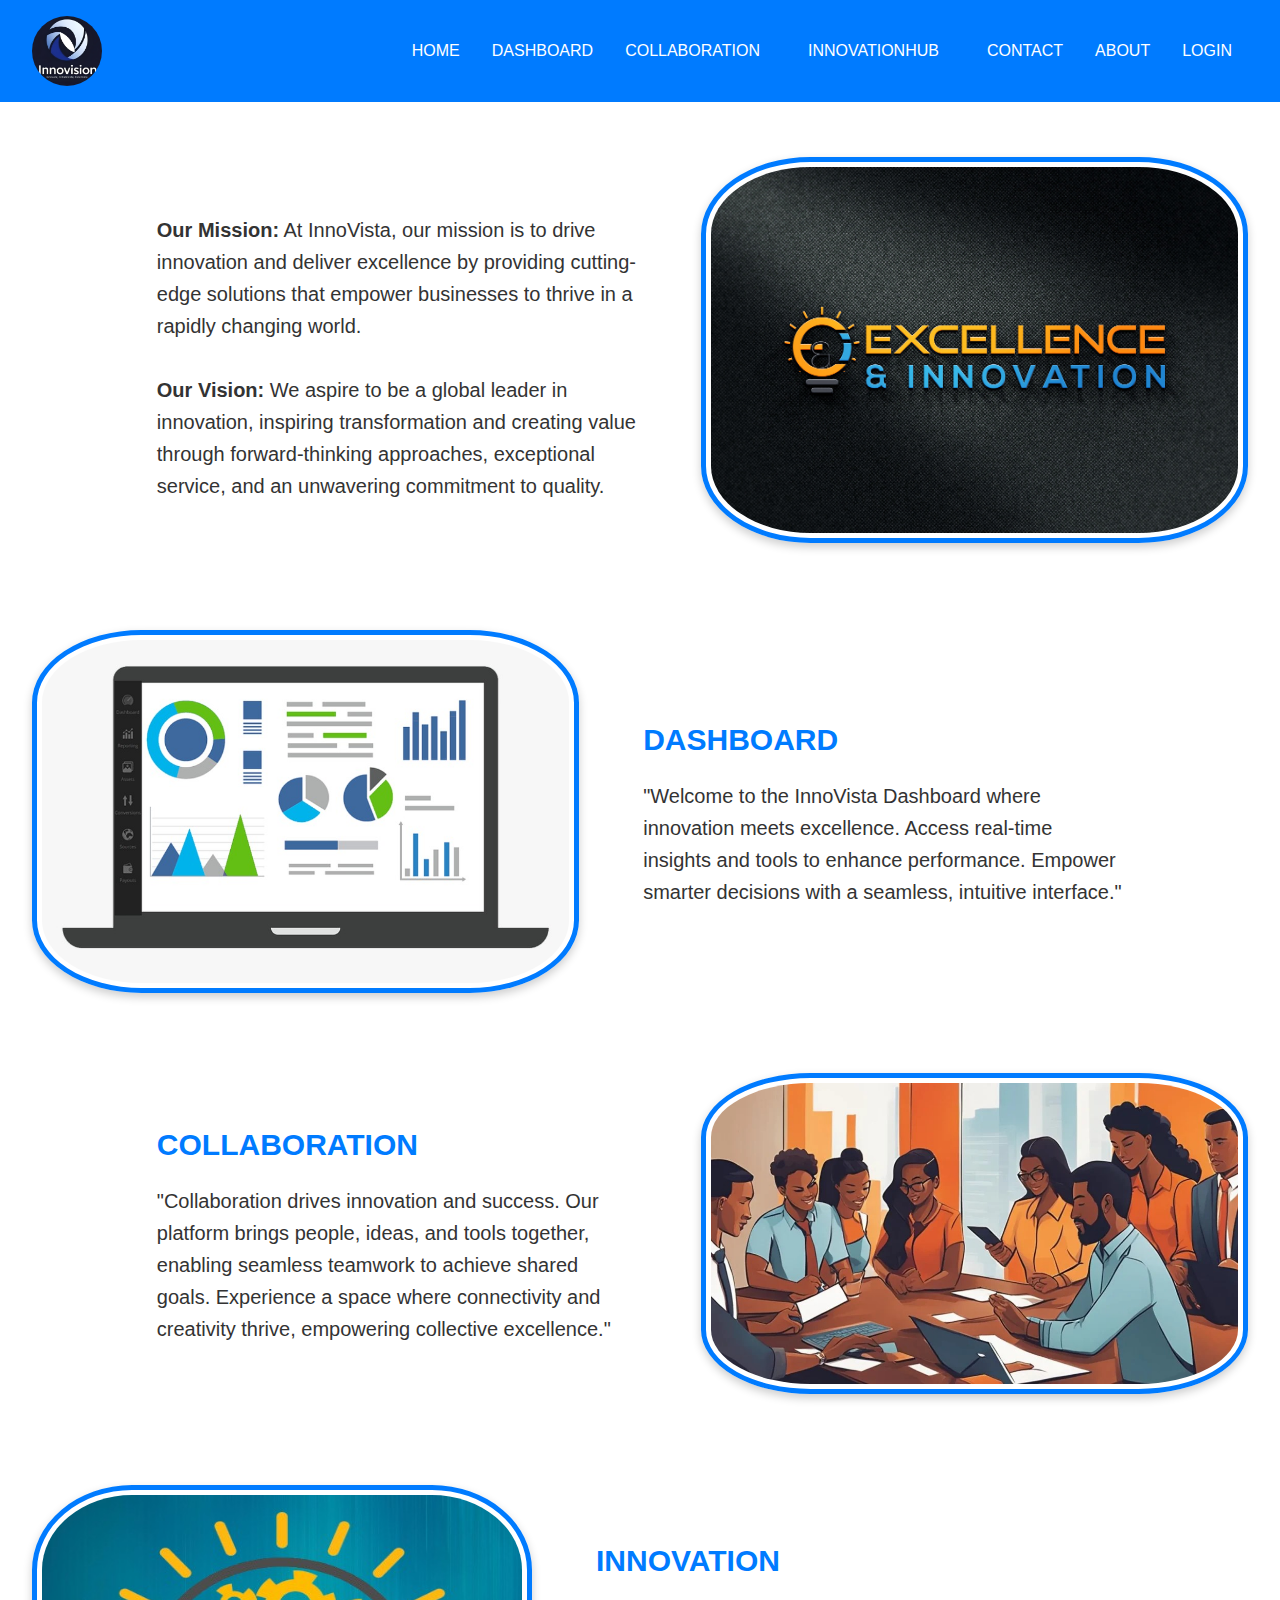
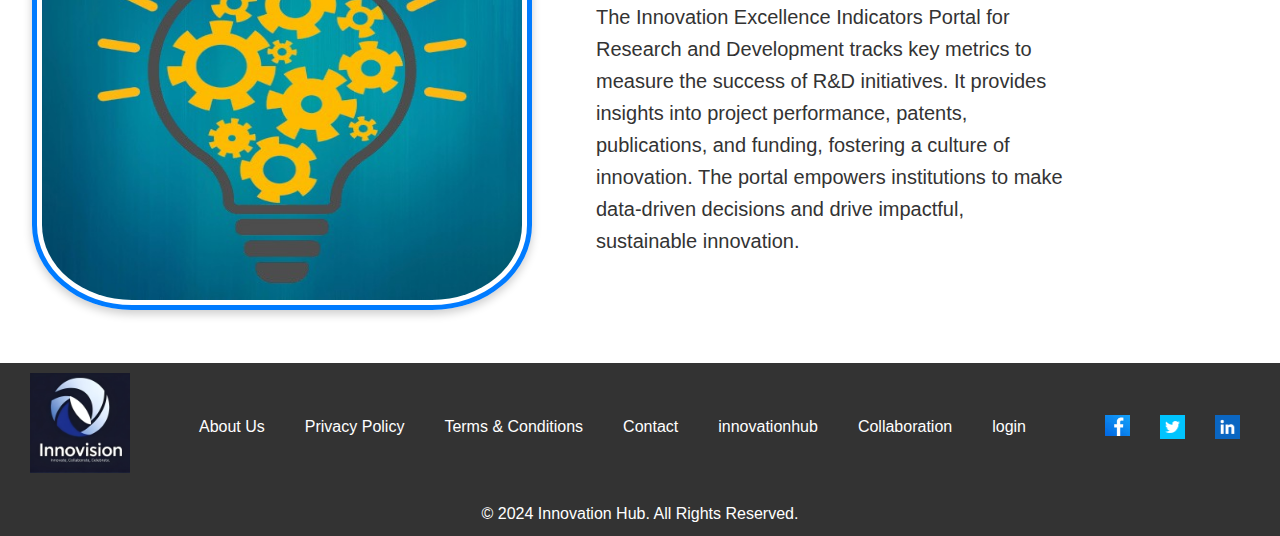
==== commit aefa6d92: "commited all files" ====
--- a/index.html
+++ b/index.html
@@ -75,13 +75,13 @@
           </div>
           <div class="footer-links">
             <ul>
-              <li><a href="#">About Us</a></li>
+              <li><a href="about.html">About Us</a></li>
               <li><a href="#">Privacy Policy</a></li>
               <li><a href="#">Terms & Conditions</a></li>
               <li><a href="contact.html">Contact</a></li>
-              <li><a href="#">innovationhub</a></li>
-              <li><a href="#">Collaboration</a></li>
-              <li><a href="">login</a></li>
+              <li><a href="innovationhub.html">innovationhub</a></li>
+              <li><a href="collaboration.html">Collaboration</a></li>
+              <li><a href="login.html">login</a></li>
             </ul>
           </div>
           <div class="footer-social">
--- a/index.css
+++ b/index.css
@@ -154,7 +154,11 @@
     border: 5px solid #007bff; 
     padding: 5px; 
     box-shadow: 0 4px 10px rgba(0, 0, 0, 0.2); 
-
+    transition: transform 0.3s ease;
+
+}
+.section:hover img{
+    transform: scale(0.9);
 }
 #sec_innovation{
     height: 425px;
@@ -180,54 +184,74 @@
 }
 
 /* Footer Styling */
-.footer {
-    background-color:black;
-    padding: 2rem;
-    display: flex;
-    align-items: center;
+footer {
+    background-color: #333;
+    color: #fff;
+    padding: 10px 0;
+    text-align: center;
+    font-family: 'Segoe UI', Tahoma, Geneva, Verdana, sans-serif;
+    margin-top: 10px;
+    }
+    
+    .footer-content {
+    display: flex;
+    
     justify-content: space-between;
-    color: aliceblue;
-}
-
-.footer img {
-    height: 60px;
-}
-
-.footer .address {
-    width: 70%;
-}
-
-.footer .address h3 {
-    margin-bottom: 0.5rem;
-}
-
-.footer .social {
-    display: flex;
-    gap: 1rem;
-}
-
-.footer .social a {
-    text-decoration: none;
-    color: #007bff;
-    font-size: 1.2rem;
-}
-
-@media (max-width: 768px) {
-    .section {
-        flex-direction: column;
-    }
-
-    .section img, .section .content {
-        width: 100%;
-    }
-
-    .footer {
-        flex-direction: column;
-        text-align: center;
-    }
-
-    .footer .address {
-        width: 100%;
-        margin-bottom: 1rem;
-    }
-}
+    align-items: center;
+    padding: 0 30px;
+    flex-wrap: wrap;
+    }
+    
+    .footer-logo img {
+    width: 100px;
+    height: auto;
+    }
+    
+    .footer-links ul, .footer-social ul {
+    list-style: none;
+    display: flex;
+    
+    }
+    
+    .footer-links ul li, .footer-social ul li {
+    margin:0 15px;
+    }
+    
+    .footer-links a, .footer-social a {
+    display: flex;
+    color: #fff;
+    text-decoration: none;
+    font-size: 1rem;
+    transition: color 0.3s;
+    margin-left: 10px;
+    flex-direction: column;
+    }
+    
+    .footer-links a:hover, .footer-social a:hover {
+    color: #4c6ef5;
+    }
+    
+    .footer-social ul li {
+    margin: 0 10px;
+    }
+    
+    .footer-social img {
+    width: 25px;
+    height: auto;
+    }
+    
+    .footer-bottom {
+    margin-top: 20px;
+    font-size: 1rem;
+    }
+    
+    @media only screen and (max-width: 768px) {
+    .footer-content {
+    flex-direction: column;
+    align-items: center;
+    }
+    
+    .footer-links ul, .footer-social ul {
+    margin-top: 20px;
+    }
+    }